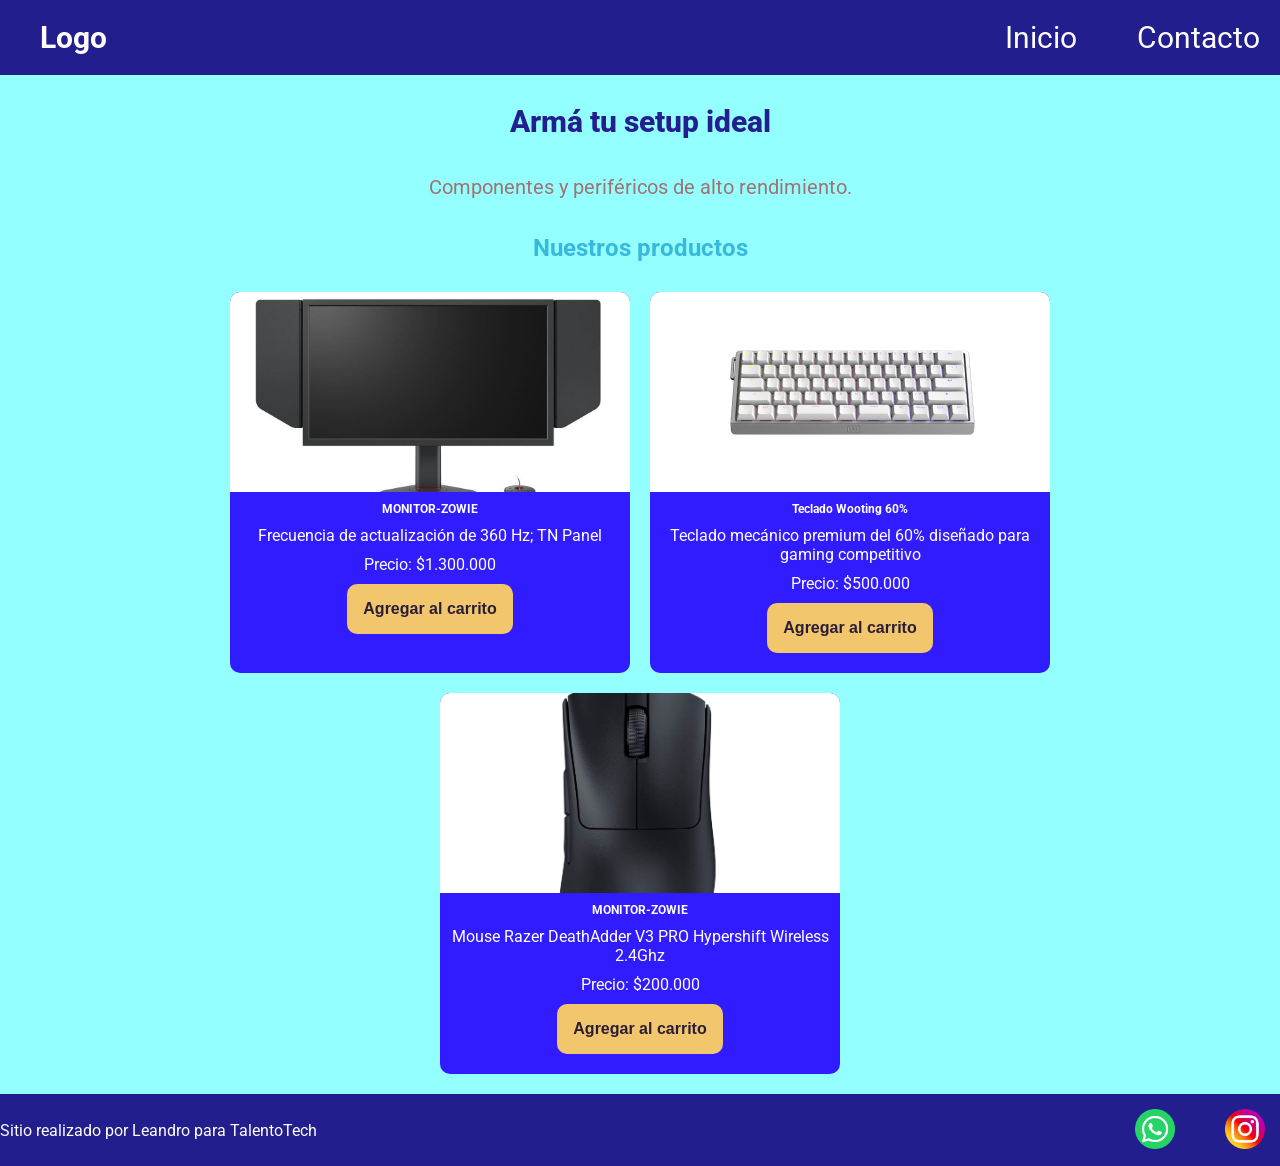
==== index.html @ cc37e112 "primera version pre entrega" ====
<!DOCTYPE html>
<html lang="es">
    <head>
        <meta charset="UTF-8">
        <meta name="viewport" content="width=device-width, initial-scale=1.0">
        <title>Inicio | TechStore</title>
        <link href="https://fonts.googleapis.com/css2?family=Roboto:wght@400;700&family=Montserrat:wght@600&display=swap" rel="stylesheet">
        <link rel="stylesheet" href="./css/styles.css"/>
    </head>
    <body>
        <header>
            <div class="div-logo"><a class="logo" href="./index.html">Logo</a></div>

            <nav class="header-nav">
                <ul class="nav-links">
                    <li><a href="./index.html">Inicio</a></li>
                    <li><a href="./pages/contacto.html">Contacto</a></li>
                </ul>
            </nav>
        </header>

        <main>
            <h1 class="titulo-home text-secondary">Armá tu setup ideal</h1>
            <p  class="parrafo">Componentes y periféricos de alto rendimiento.</p>

            <section>
                <h2 class="titulo-productos">Nuestros productos</h2>
                <div class="contenedor-tarjetas">
                    <article class="card text-dark">
                        <img src="./img/MONITOR-ZOWIE.jpg" alt="Monitor Zowie 360hz">
                        <h3>MONITOR-ZOWIE</h3>
                        <p>Frecuencia de actualización de 360 Hz; TN Panel</p>
                        <p>Precio: $1.300.000</p>
                        <button class="btn bg-secondary text-dark">
                            Agregar al carrito
                        </button>
                    </article>

                    <article class="card">
                        <img src="./img/Wooting-60HE-v2-04.jpg" alt="Teclado Wooting 60%">
                        <h3>Teclado Wooting 60%</h3>
                        <p>Teclado mecánico premium del 60% diseñado para gaming competitivo</p>
                        <p>Precio: $500.000</p>
                        <button class="btn bg-secondary text-dark">
                            Agregar al carrito
                        </button>
                    </article>

                    <article class="card">
                        <img src="./img/MOUSE-RAZER.jpg" alt="Mouse Razer">
                        <h3>MONITOR-ZOWIE</h3>
                        <p>Mouse Razer DeathAdder V3 PRO Hypershift Wireless 2.4Ghz</p>
                        <p>Precio: $200.000</p>
                        <button class="btn bg-secondary text-dark">
                            Agregar al carrito
                        </button>
                    </article>
                </div>
            </section>
        </main>

        <footer>
            <p>Sitio realizado por Leandro para TalentoTech</p>
            <nav>
                <ul class="footer-list">
                    <li><img src="./img/Whatsapp.png" alt="logo de whatsapp"></li>
                    <li><img src="./img/Instagram.png" alt="logo de instagram"></li>
                </ul>
            </nav>
        </footer>
    </body>
</html>
---- css/styles.css ----
* {
    margin: 0;
    padding: 0;
    box-sizing: border-box;
}

html{
    font-size: 62.5%;
}
body {
    font-family: 'Roboto', sans-serif;
    font-size: 1.6 rem;
    color: #ac04048f;
    background: #02ffff6c;

    display: flex;
    flex-direction: column;
    height: 100vh;
}

main{
    width: 80%;
    margin: auto;
    padding-bottom: 2rem;

    flex: 1;

    display: flex;
    flex-direction: column;
    align-items: center;
}

h1 {
  font-size: 3rem;
  font-weight: 800;
  line-height: 1.15;
  margin: 3rem 0;
}

p{
    font-size: 1.6rem;
    text-align: center;

}

h2 {
  color: #0892c9a6;
  font-size: 2.4rem;
  font-weight: 700;
  line-height: 1.2;
  text-align: center;
  margin: 3rem 0;
}

.btn {
  border: none;
  font-size: 1.6rem;
  font-weight: bold;
  padding: 1.6rem;
  border-radius: 1rem;
  
}

header,
footer {
  background: #160381e3;
  color: #ffffff;
  width: 100%;

  display: flex;
  justify-content: space-between;
  align-items: center;
}

.div-logo {
  margin-left: 2rem;
  font-weight: bold;
}

.logo,
.header-nav ul li a {
  text-decoration: none;
  font-size: 3rem;
  color: inherit;
  display: inline-block;
  padding: 2rem;
}

.header-nav ul,
footer .footer-list {
  list-style: none;

  display: flex;
  gap: 2rem;
}

.footer-list li {
  padding: 1rem;
}

.footer-list img {
  width: 5rem;
  padding: 0.5rem;
}

/* colores */
.bg-primary {
  background-color: #160381e3;
}

.bg-secondary {
  background-color: #f2c66d;
}

.text-light {
  color: #ffffff;
}

.text-dark {
  color: #2a1e35;
}

.text-secondary {
  color: #160381e3;
}

/*  inicio */

.parrafo {
  width: 80%;
  text-align: center;
  font-size: 2rem;
  padding: 0.5rem;
}

.contenedor-tarjetas {
  margin-top: 2rem;
  display: flex;
  justify-content: center;
  flex-wrap: wrap;
  gap: 2rem;
}

.card {
  background-color: #2600ffe3;
  color: #ffffff;
  width: 40rem;

  border-radius: 1rem;
  overflow: hidden;

  /* Nuevo: */
  display: flex;
  flex-direction: column;
  align-items: center;
  gap: 1rem;

  padding-bottom: 2rem;
}

.card img {
  width: 100%;
  height: 20rem;
  object-fit: cover;
}

/*  CONTACTO  */
.titulo-contacto {
  margin: 4rem 0;
}

.form-contacto {
  background-color: #160381e3;
  color: #ffffff;
  width: 100%;
  max-width: 50rem;
  font-size: 2rem;
  padding: 4rem;
  border-radius: 1rem;

  box-shadow: 0 10px 30px rgba(0, 0, 0, 0.15); /* sutil */
}

/* Media Queries */
@media (max-width: 600px) {
  header,
  footer {
    flex-direction: column;
  }
}
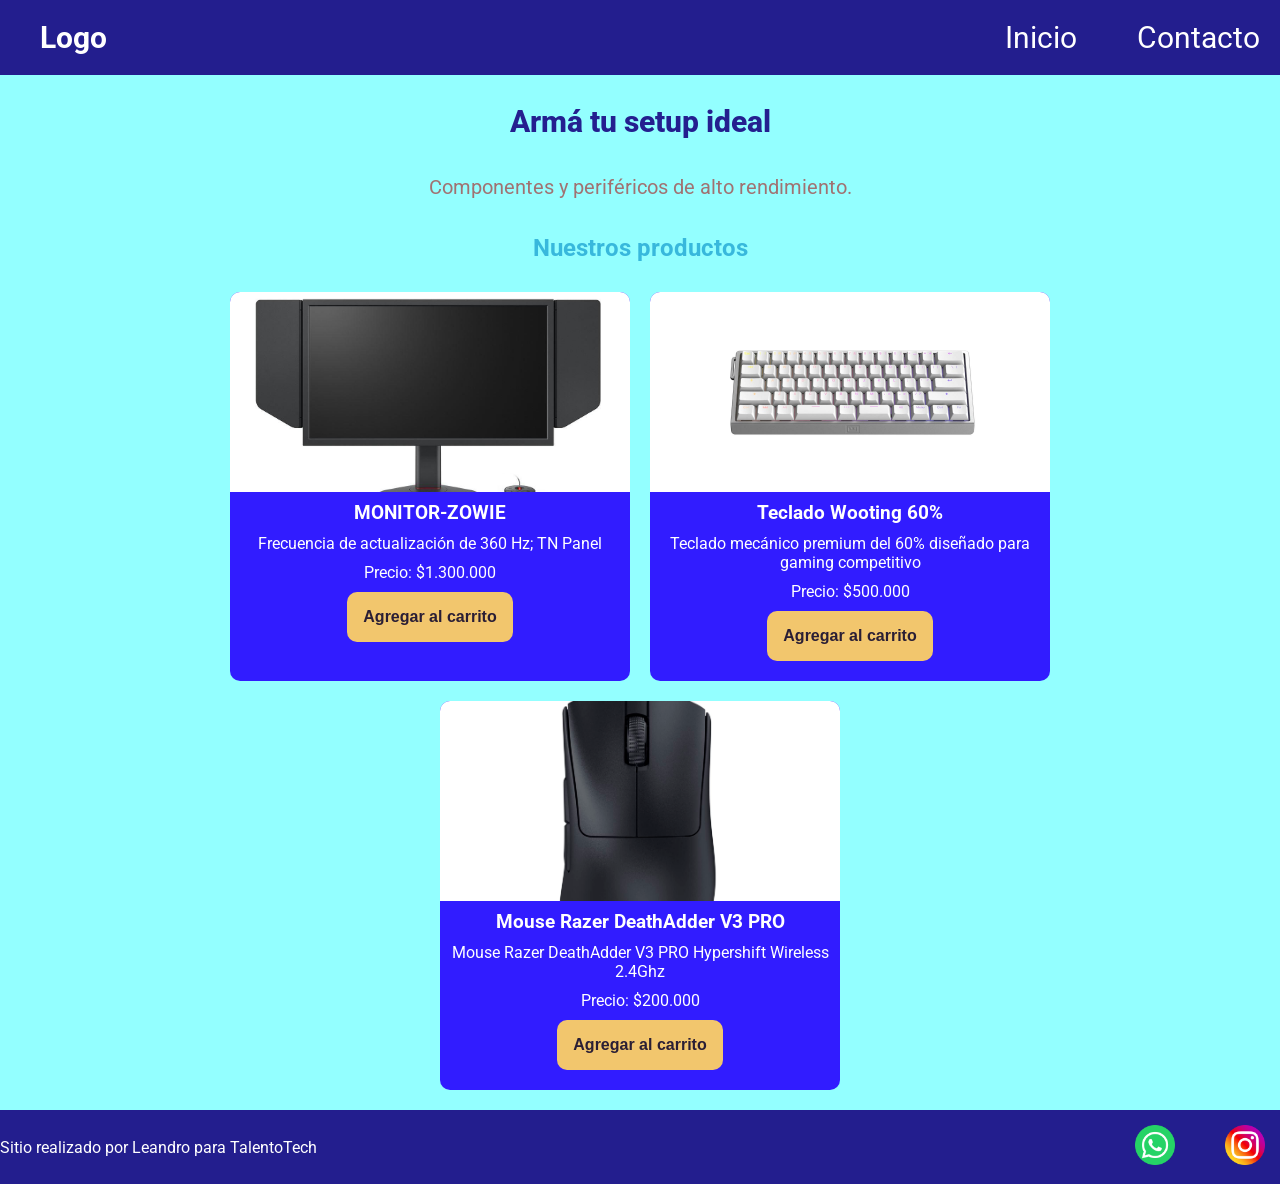
==== commit b675ac47: "cambio nombre mouse" ====
--- a/index.html
+++ b/index.html
@@ -48,7 +48,7 @@
 
                     <article class="card">
                         <img src="./img/MOUSE-RAZER.jpg" alt="Mouse Razer">
-                        <h3>MONITOR-ZOWIE</h3>
+                        <h3>Mouse Razer DeathAdder V3 PRO</h3>
                         <p>Mouse Razer DeathAdder V3 PRO Hypershift Wireless 2.4Ghz</p>
                         <p>Precio: $200.000</p>
                         <button class="btn bg-secondary text-dark">
--- a/css/styles.css
+++ b/css/styles.css
@@ -9,7 +9,7 @@
 }
 body {
     font-family: 'Roboto', sans-serif;
-    font-size: 1.6 rem;
+    font-size: 1.6rem;
     color: #ac04048f;
     background: #02ffff6c;
 
@@ -181,6 +181,18 @@
   box-shadow: 0 10px 30px rgba(0, 0, 0, 0.15); /* sutil */
 }
 
+.grupo-input textarea {
+    resize: none; 
+    width: 100%;
+    min-height: 12rem; 
+  
+    padding: 1.2rem;
+    border-radius: 0.5rem;
+    border: none;
+    font-family: inherit;
+    font-size: 1.6rem;
+}
+
 /* Media Queries */
 @media (max-width: 600px) {
   header,
